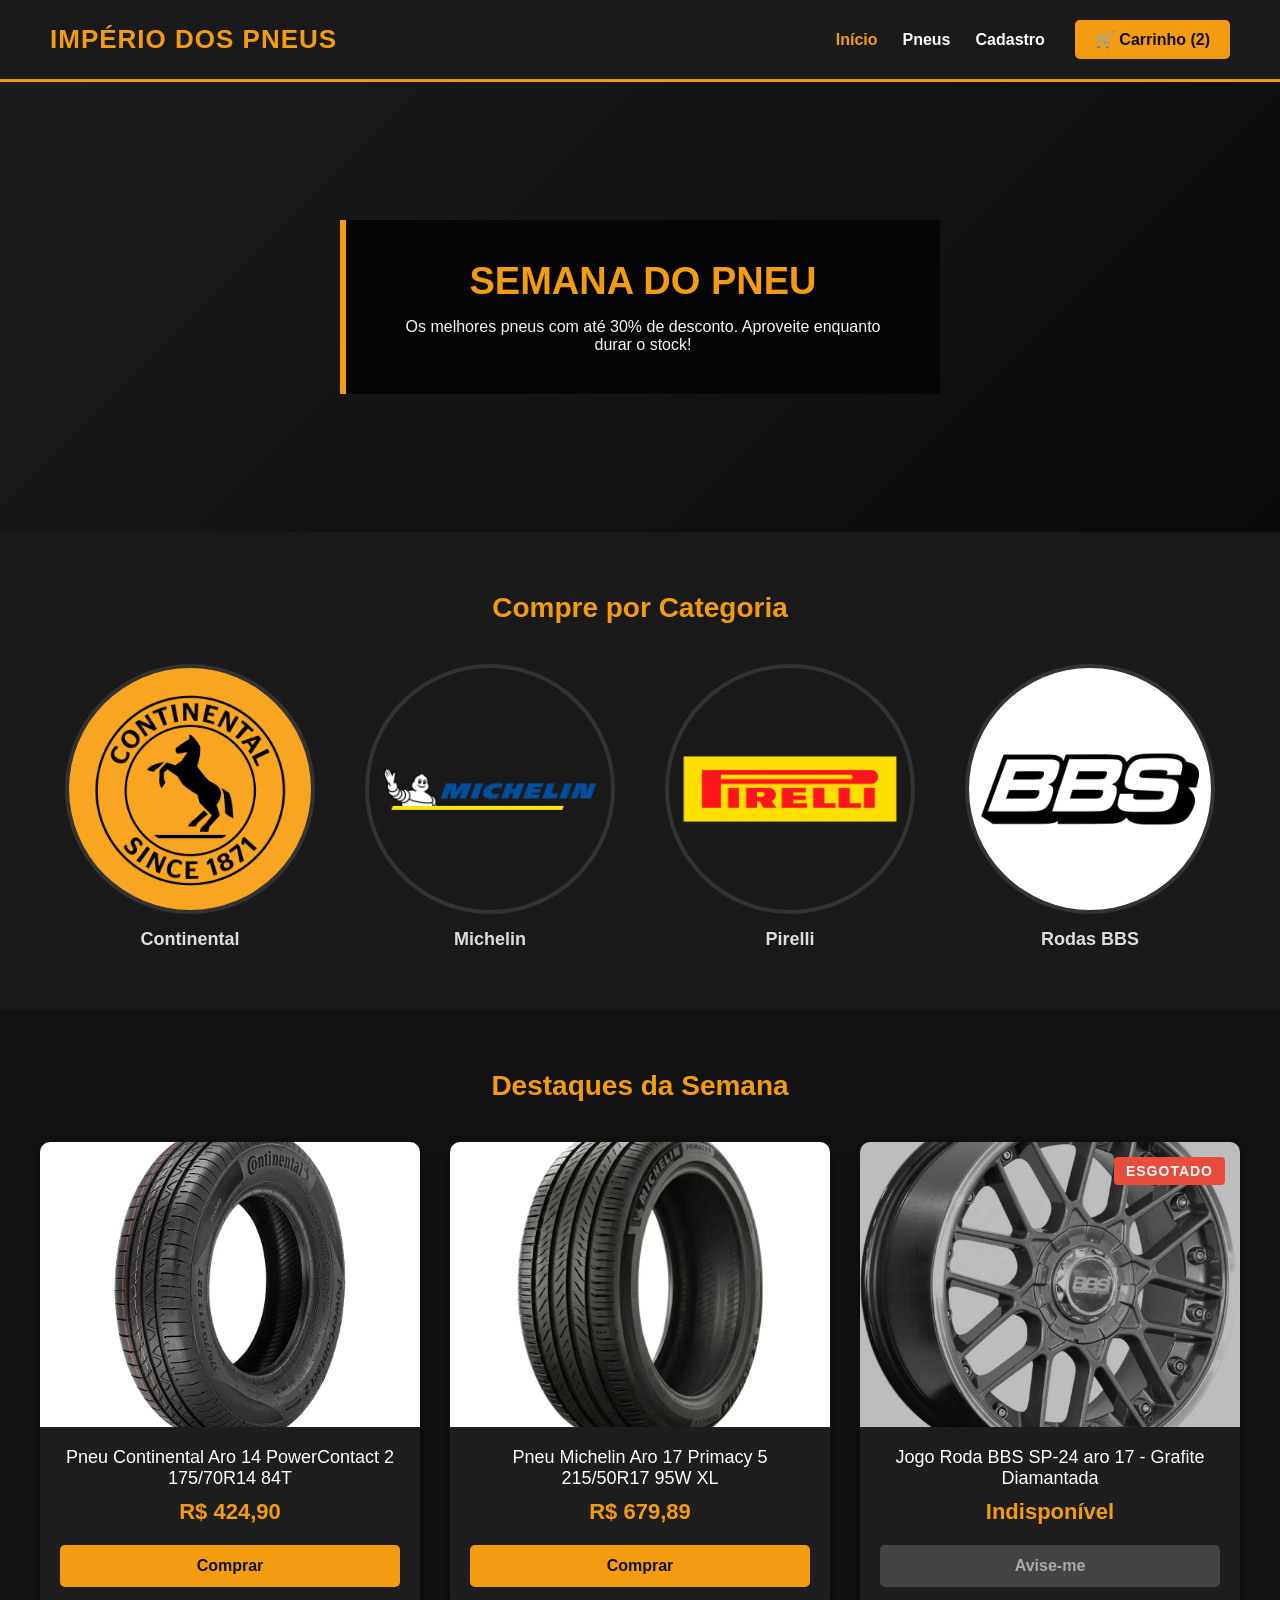
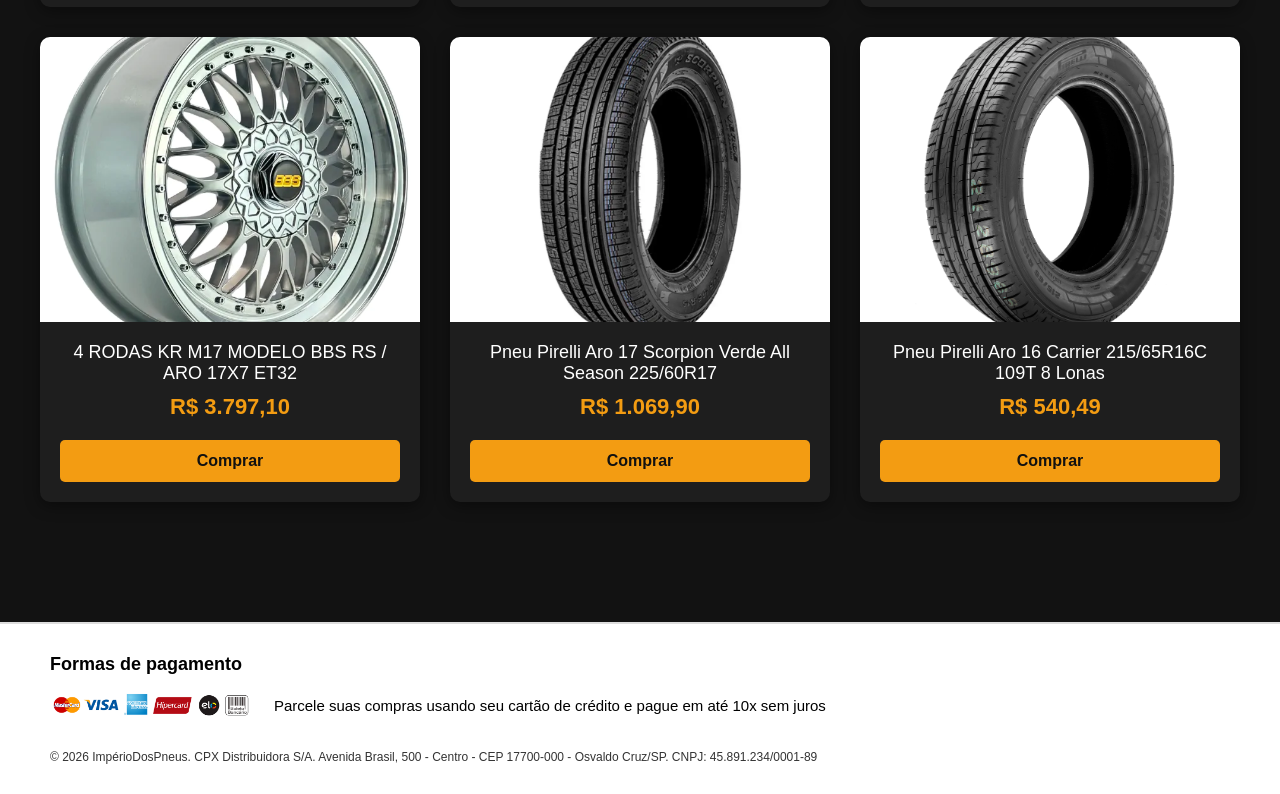
==== index.html @ f96c6e02 "Publicação inicial do e-commerce" ====
<!DOCTYPE html>
<html lang="pt-PT">
<head>
    <meta charset="UTF-8">
    <meta name="viewport" content="width=device-width, initial-scale=1.0">
    <title>Império dos Pneus - Loja Oficial</title>
    <link rel="stylesheet" href="style.css">
</head>
<body>

    <!-- 1. Identidade Visual no Cabeçalho -->
    <header>
        <div class="logo">
            <h1>Império dos Pneus</h1>
        </div>
        <nav>
            <ul>
                <li><a href="index.html" class="active">Início</a></li>
                <li><a href="produto.html">Pneus</a></li>
                <li><a href="cadastro.html">Cadastro</a></li>
            </ul>
            <a href="carrinho.html" class="cart">🛒 Carrinho (2)</a>
        </nav>
    </header>

    <main>
        <!-- 2. Carrossel CSS -->
        <section class="hero">
            <div class="carousel">
                <div class="carousel-slide slide-1">
                    <div class="slide-content">
                        <h2>SEMANA DO PNEU</h2>
                        <p>Os melhores pneus com até 30% de desconto. Aproveite enquanto durar o stock!</p>
                    </div>
                </div>
                <div class="carousel-slide slide-2">
                    <div class="slide-content">
                        <h2>RODAS PREMIUM</h2>
                        <p>Estilo e agressividade para o seu carro. Confira a nova coleção.</p>
                    </div>
                </div>
                <div class="carousel-slide slide-3">
                    <div class="slide-content">
                        <h2>PERFORMANCE TOTAL</h2>
                        <p>Na compra de 4 pneus, ganhe montagem e alinhamento gratuitos!</p>
                    </div>
                </div>
            </div>
        </section>

        <!-- 3. Navegação por Categorias com Imagens Circulares -->
        <section class="categories">
            <h2>Compre por Categoria</h2>
            <div class="category-list">
                <div class="category-item">
                    <img src="img/continental.jpg" alt="Pneus Continental" width="250" height="250" loading="lazy">
                    <p>Continental</p>
                </div>
                <div class="category-item">
                    <img src="img/michelin.jpg" alt="Pneus Michelin" width="250" height="250" loading="lazy">
                    <p>Michelin</p>
                </div>
                <div class="category-item">
                    <img src="img/pirelli.jpg" alt="Pneus Pirelli" width="250" height="250" loading="lazy">
                    <p>Pirelli</p>
                </div>
                <div class="category-item">
                    <img src="img/rodas.jpg" alt="Rodas BBS" width="250" height="250" loading="lazy">
                    <p>Rodas BBS</p>
                </div>
            </div>
        </section>

        <!-- 4. Vitrine de Produtos -->
        <section class="products">
            <h2>Destaques da Semana</h2>
            <div class="product-grid">
                
                <article class="product-card">
                    <figure>
                        <div class="img-container">
                            <img src="img/pneu-continental.jpg" alt="Pneu Continental" width="400" height="300" loading="lazy">
                        </div>
                        <figcaption>
                            <h3>Pneu Continental Aro 14 PowerContact 2 175/70R14 84T</h3>
                            <p class="price">R$ 424,90</p>
                            <a href="produto.html"><button type="button">Comprar</button></a>
                        </figcaption>
                    </figure>
                </article>

                <article class="product-card">
                    <figure>
                        <div class="img-container">
                            <img src="img/pneu-michelin.jpg" alt="Pneu Michelin" width="400" height="300" loading="lazy">
                        </div>
                        <figcaption>
                            <h3>Pneu Michelin Aro 17 Primacy 5 215/50R17 95W XL</h3>
                            <p class="price">R$ 679,89</p>
                            <a href="produto.html"><button type="button">Comprar</button></a>
                        </figcaption>
                    </figure>
                </article>

                <article class="product-card sold-out">
                    <figure>
                        <div class="img-container">
                            <span class="badge">ESGOTADO</span>
                            <img src="img/roda-bbs.jpg" alt="Roda BBS" width="400" height="300" loading="lazy">
                        </div>
                        <figcaption>
                            <h3>Jogo Roda BBS SP-24 aro 17 - Grafite Diamantada</h3>
                            <p class="price">Indisponível</p>
                            <button type="button" disabled>Avise-me</button>
                        </figcaption>
                    </figure>
                </article>

                <article class="product-card">
                    <figure>
                        <div class="img-container">
                            <img src="img/rodas-bbs-2.png" alt="Roda BBS 2" width="400" height="300" loading="lazy">
                        </div>
                        <figcaption>
                            <h3>4 RODAS KR M17 MODELO BBS RS / ARO 17X7 ET32</h3>
                            <p class="price">R$ 3.797,10</p>
                            <a href="carrinho.html"><button type="button">Comprar</button></a>
                        </figcaption>
                    </figure>
                </article>

                <article class="product-card">
                    <figure>
                        <div class="img-container">
                            <img src="img/pneu-pirelli.jpg" alt="Pneu Pirelli" width="400" height="300" loading="lazy">
                        </div>
                        <figcaption>
                            <h3>Pneu Pirelli Aro 17 Scorpion Verde All Season 225/60R17</h3>
                            <p class="price">R$ 1.069,90</p>
                            <a href="carrinho.html"><button type="button">Comprar</button></a>
                        </figcaption>
                    </figure>
                </article>

                <article class="product-card">
                    <figure>
                        <div class="img-container">
                            <img src="img/pneu-pirelli3.jpg" alt="Pneu Pirelli 2" width="400" height="300" loading="lazy">
                        </div>
                        <figcaption>
                            <h3>Pneu Pirelli Aro 16 Carrier 215/65R16C 109T 8 Lonas</h3>
                            <p class="price">R$ 540,49</p>
                            <a href="carrinho.html"><button type="button">Comprar</button></a>
                        </figcaption>
                    </figure>
                </article>

            </div>
        </section>
    </main>

    <footer>
        <div class="footer-conteudo">
            <h3>Formas de pagamento</h3>
            <div class="pagamento-linha">
                <img src="img/cartoes2.png" alt="Visa, Mastercard, Boleto, Pix, etc">
                <p>Parcele suas compras usando seu cartão de crédito e pague em até 10x sem juros</p>
            </div>
            <p class="direitos-autorais">
                &copy; 2026 ImpérioDosPneus. CPX Distribuidora S/A. Avenida Brasil, 500 - Centro - CEP 17700-000 - Osvaldo Cruz/SP. CNPJ: 45.891.234/0001-89
            </p>
        </div>
    </footer>

</body>
</html>
---- style.css ----
/* RESET BÁSICO E LIMPEZA DE LINKS */
* {
    margin: 0;
    padding: 0;
    box-sizing: border-box;
    font-family: 'Segoe UI', Tahoma, Geneva, Verdana, sans-serif;
}

/* Garante que nenhum link normal perca a cor original ou fique azul/roxo */
a, a:link, a:visited {
    text-decoration: none;
    color: inherit;
}

body {
    background-color: #121212;
    color: #f5f5f5;
}

/* 1. CABEÇALHO (Identidade Visual Corrigida) */
header {
    display: flex;
    justify-content: space-between;
    align-items: center;
    padding: 20px 50px;
    background-color: #1a1a1a;
    border-bottom: 3px solid #f39c12;
}

header h1 {
    color: #f39c12;
    font-size: 26px;
    text-transform: uppercase;
    letter-spacing: 1px;
}

nav {
    display: flex;
    align-items: center;
}

nav ul {
    list-style: none;
    display: flex;
    gap: 25px;
    margin: 0;
    padding: 0;
}

nav ul li a, 
nav ul li a:link, 
nav ul li a:visited {
    text-decoration: none;
    color: #ffffff;
    font-weight: bold;
    transition: color 0.3s;
}

nav ul li a:hover, 
nav ul li a.active {
    color: #f39c12;
}

/* Botão do Carrinho no Header */
.cart, 
a.cart, 
a.cart:link, 
a.cart:visited {
    background-color: #f39c12;
    color: #111111 !important;
    padding: 10px 20px;
    border-radius: 5px;
    font-weight: bold;
    cursor: pointer;
    margin-left: 30px;
    text-decoration: none;
    display: inline-block;
    transition: background-color 0.3s;
}

.cart:hover, 
a.cart:hover {
    background-color: #d68910;
    color: #111111 !important;
}

/* 2. CARROSSEL (Scroll-snap) */
.hero {
    width: 100%;
    overflow: hidden;
}

.carousel {
    display: flex;
    overflow-x: auto;
    scroll-snap-type: x mandatory;
    scroll-behavior: smooth;
    scrollbar-width: none;
}

.carousel::-webkit-scrollbar {
    display: none;
}

.carousel-slide {
    flex: 0 0 100%;
    scroll-snap-align: start;
    height: 50vh;
    display: flex;
    justify-content: center;
    align-items: center;
    background: linear-gradient(135deg, #1c1c1c, #0a0a0a);
}

.slide-content {
    background-color: #050505;
    padding: 40px;
    border-left: 6px solid #f39c12;
    text-align: center;
    max-width: 600px;
}

.slide-content h2 {
    color: #f39c12;
    font-size: 38px;
    margin-bottom: 15px;
    text-transform: uppercase;
}

/* 3. CATEGORIAS */
.categories {
    padding: 60px 20px;
    text-align: center;
    background-color: #1a1a1a;
}

.categories h2, .section-title {
    margin-bottom: 40px;
    font-size: 28px;
    color: #f39c12;
    text-align: center;
}

.category-list {
    display: flex;
    justify-content: center;
    gap: 50px;
    flex-wrap: wrap;
}

.category-item {
    display: flex;
    flex-direction: column;
    align-items: center;
    gap: 15px;
    cursor: pointer;
}

.category-item img {
    border-radius: 50%;
    object-fit: cover;
    transition: transform 0.3s ease, border 0.3s ease;
    border: 4px solid #333;
}

.category-item:hover img {
    transform: scale(1.08);
    border: 4px solid #f39c12;
}

.category-item p {
    font-weight: bold;
    font-size: 18px;
    color: #ddd;
}

/* 4. VITRINE DE PRODUTOS */
.products {
    padding: 60px 20px;
    text-align: center;
    background-color: #121212;
}

.products h2 {
    margin-bottom: 40px;
    font-size: 28px;
    color: #f39c12;
}

.product-grid {
    display: grid;
    grid-template-columns: repeat(auto-fit, minmax(320px, 1fr));
    gap: 30px;
    max-width: 1200px;
    margin: 0 auto;
}

.product-card {
    background-color: #1e1e1e;
    border-radius: 10px;
    overflow: hidden;
    transition: transform 0.3s ease, box-shadow 0.3s ease;
    box-shadow: 0 4px 15px rgba(0,0,0,0.4);
}

.product-card:hover {
    box-shadow: 0 8px 25px rgba(243, 156, 18, 0.2);
}

.img-container {
    width: 100%;
    aspect-ratio: 4/3; 
    overflow: hidden; 
    position: relative;
    background-color: #222;
}

.img-container img {
    width: 100%;
    height: 100%;
    object-fit: cover; 
    transition: transform 0.4s ease;
}

.product-card:hover .img-container img {
    transform: scale(1.1);
}

figcaption {
    padding: 20px;
    display: flex;
    flex-direction: column;
    gap: 10px;
}

figcaption h3 {
    font-size: 18px;
    color: #fff;
    font-weight: 500;
}

.price {
    color: #f39c12;
    font-size: 22px;
    font-weight: bold;
}

button, .btn-primary {
    background-color: #f39c12;
    color: #111;
    border: none;
    padding: 12px;
    font-size: 16px;
    font-weight: bold;
    border-radius: 5px;
    cursor: pointer;
    transition: background-color 0.3s;
    margin-top: 10px;
    width: 100%;
}

button:hover, .btn-primary:hover {
    background-color: #d68910;
}

/* 5. PRODUTO ESGOTADO */
.sold-out .img-container img {
    filter: grayscale(100%);
    opacity: 0.7;
}

.sold-out .badge {
    position: absolute;
    top: 15px;
    right: 15px;
    background-color: #e74c3c;
    color: white;
    padding: 6px 12px;
    font-weight: bold;
    font-size: 14px;
    border-radius: 4px;
    z-index: 10;
    letter-spacing: 1px;
}

.sold-out button {
    background-color: #444;
    color: #aaa;
    cursor: not-allowed;
}

.sold-out button:hover {
    background-color: #444;
}

/* RODAPÉ */
footer {
    background-color: #ffffff;
    color: #000000;
    padding: 30px 50px;
    border-top: 2px solid #ddd;
    font-family: Arial, sans-serif;
    margin-top: 60px;
}

.footer-conteudo h3 {
    font-size: 18px;
    margin-bottom: 15px;
}

.pagamento-linha {
    display: flex;
    align-items: center;
    gap: 20px;
    margin-bottom: 30px;
}

.pagamento-linha img {
    height: 30px;
}

.pagamento-linha p {
    font-size: 15px;
}

.direitos-autorais {
    font-size: 12px;
    color: #333;
}

/* ==================== ESTRUTURA PARTE 2 ==================== */
.page-container {
    max-width: 1200px;
    margin: 40px auto;
    padding: 0 20px;
}

.breadcrumb {
    margin-bottom: 20px;
    font-size: 0.9rem;
    color: #aaa;
}

.breadcrumb a, .breadcrumb a:link, .breadcrumb a:visited {
    color: #f39c12;
    text-decoration: none;
}

/* DETALHES DO PRODUTO */
.product-details {
    display: flex;
    gap: 40px;
    background: #1e1e1e;
    padding: 30px;
    border-radius: 10px;
}

.product-gallery {
    flex: 1;
    display: flex;
    flex-direction: column;
    gap: 15px;
}

.main-image {
    width: 100%;
    aspect-ratio: 4/3;
    object-fit: cover;
    border-radius: 8px;
    border: 2px solid #333;
}

.thumbnails {
    display: flex;
    gap: 10px;
}

.thumb {
    width: 80px;
    height: 80px;
    object-fit: cover;
    border-radius: 6px;
    cursor: pointer;
    border: 2px solid transparent;
    transition: border-color 0.3s;
}

.thumb:hover, .thumb.active {
    border-color: #f39c12;
}

.product-info {
    flex: 1;
    display: flex;
    flex-direction: column;
    gap: 15px;
}

.rating {
    color: #f39c12;
}

.old-price {
    text-decoration: line-through;
    color: #888;
    margin-right: 10px;
}

.current-price {
    font-size: 2rem;
    font-weight: bold;
    color: #f39c12;
}

.price-container {
    display: flex;
    align-items: center;
}

.options-group select {
    padding: 10px;
    background: #2b2b2b;
    color: #fff;
    border: 1px solid #444;
    border-radius: 5px;
    width: 100%;
    margin-top: 5px;
}

.btn-link {
    text-decoration: none;
    display: block;
}

/* TABELA DE ESPECIFICAÇÕES */
.specs-section {
    margin-top: 40px;
    background: #1e1e1e;
    padding: 30px;
    border-radius: 10px;
}

.specs-section h2 {
    color: #f39c12;
    margin-bottom: 20px;
}

.specs-table {
    width: 100%;
    border-collapse: collapse;
}

.specs-table th, .specs-table td {
    padding: 12px 15px;
    text-align: left;
    border-bottom: 1px solid #333;
}

.specs-table th {
    color: #f39c12;
    width: 30%;
}

.specs-table tr:nth-child(even) {
    background-color: #2a2a2a;
}

/* CARRINHO DE COMPRAS */
.cart-layout {
    display: flex;
    gap: 30px;
}

.cart-items {
    flex: 2;
    background: #1e1e1e;
    padding: 25px;
    border-radius: 10px;
}

.cart-table {
    width: 100%;
    border-collapse: collapse;
}

.cart-table caption {
    caption-side: top;
    text-align: left;
    color: #aaa;
    margin-bottom: 15px;
}

.cart-table th, .cart-table td {
    padding: 12px;
    border-bottom: 1px solid #333;
    text-align: left;
}

.cart-table th {
    color: #f39c12;
}

.product-cell {
    display: flex;
    align-items: center;
    gap: 15px;
}

.cart-thumb {
    width: 64px;
    height: 64px;
    object-fit: cover;
    border-radius: 4px;
}

.qty-input {
    width: 60px;
    padding: 6px;
    background: #2b2b2b;
    color: #fff;
    border: 1px solid #444;
    border-radius: 4px;
}

.btn-remove {
    background: #e74c3c;
    color: white;
    border: none;
    padding: 6px 12px;
    border-radius: 4px;
    cursor: pointer;
    width: auto;
    margin: 0;
}

.btn-remove:hover {
    background: #c0392b;
}

.cart-table tfoot td {
    background: #1b4332;
    color: #40c057;
    text-align: center;
    font-weight: bold;
}

.order-summary {
    flex: 1;
    background: #1e1e1e;
    padding: 25px;
    border-radius: 10px;
    height: fit-content;
    display: flex;
    flex-direction: column;
    gap: 15px;
}

.order-summary h2 {
    color: #f39c12;
}

.summary-line {
    display: flex;
    justify-content: space-between;
}

.free-shipping {
    color: #40c057;
    font-weight: bold;
}

.coupon-input-group {
    display: flex;
    gap: 5px;
    margin-top: 5px;
}

.coupon-input-group input {
    flex: 1;
    padding: 8px;
    background: #2b2b2b;
    color: #fff;
    border: 1px solid #444;
    border-radius: 4px;
}

.coupon-input-group button {
    padding: 8px 12px;
    background: #444;
    color: white;
    border: none;
    border-radius: 4px;
    cursor: pointer;
    margin: 0;
    width: auto;
}

.total-line {
    font-size: 1.3rem;
    font-weight: bold;
    color: #f39c12;
    border-top: 1px solid #333;
    padding-top: 10px;
}

.btn-checkout, 
a.btn-checkout:link, 
a.btn-checkout:visited {
    display: block;
    background: #40c057;
    color: #111 !important;
    text-align: center;
    padding: 14px;
    border-radius: 6px;
    text-decoration: none;
    font-weight: bold;
}

.btn-checkout:hover {
    background: #2f9e44;
    color: #111 !important;
}

/* FORMULÁRIO E CHECKOUT */
.checkout-form {
    background: #1e1e1e;
    padding: 30px;
    border-radius: 10px;
    display: flex;
    flex-direction: column;
    gap: 25px;
}

fieldset {
    border: 1px solid #333;
    border-radius: 6px;
    padding: 20px;
    display: flex;
    flex-direction: column;
    gap: 15px;
}

legend {
    padding: 0 10px;
    font-weight: bold;
    color: #f39c12;
}

.form-group {
    display: flex;
    flex-direction: column;
    gap: 5px;
    flex: 1;
}

.form-row {
    display: flex;
    gap: 15px;
}

label {
    font-size: 0.9rem;
}

input[type="text"],
input[type="email"],
input[type="tel"],
input[type="date"],
input[type="password"],
select {
    padding: 10px;
    background: #2b2b2b;
    color: #fff;
    border: 1px solid #444;
    border-radius: 4px;
    outline: none;
    transition: all 0.2s;
}

/* PSEUDO-CLASSES SOLICITADAS PELO PROFESSOR */
input:focus, select:focus {
    border-color: #f39c12;
    box-shadow: 0 0 0 3px rgba(243, 156, 18, 0.2);
}

input:focus:valid {
    border-color: #40c057;
    box-shadow: 0 0 0 3px rgba(64, 192, 87, 0.2);
}

input:focus:invalid {
    border-color: #e74c3c;
    box-shadow: 0 0 0 3px rgba(231, 76, 60, 0.2);
}

.payment-options {
    display: flex;
    gap: 15px;
}

.payment-card {
    flex: 1;
    border: 1px solid #333;
    background: #2b2b2b;
    padding: 15px;
    border-radius: 6px;
    cursor: pointer;
    display: flex;
    align-items: center;
    gap: 10px;
}

.payment-card:has(input:checked) {
    border-color: #f39c12;
    background-color: #382404;
}

.terms-group a, 
.terms-group a:link, 
.terms-group a:visited {
    color: #f39c12;
    text-decoration: underline;
}

.btn-submit {
    background: #f39c12;
    color: #111;
    padding: 16px;
    border: none;
    border-radius: 6px;
    font-size: 1.1rem;
    font-weight: bold;
    cursor: pointer;
    margin: 0;
}

.btn-submit:hover {
    background: #d68910;
}

/* RESPONSIVIDADE */
@media (max-width: 768px) {
    .product-details, 
    .cart-layout, 
    .payment-options, 
    .form-row {
        flex-direction: column;
    }
}
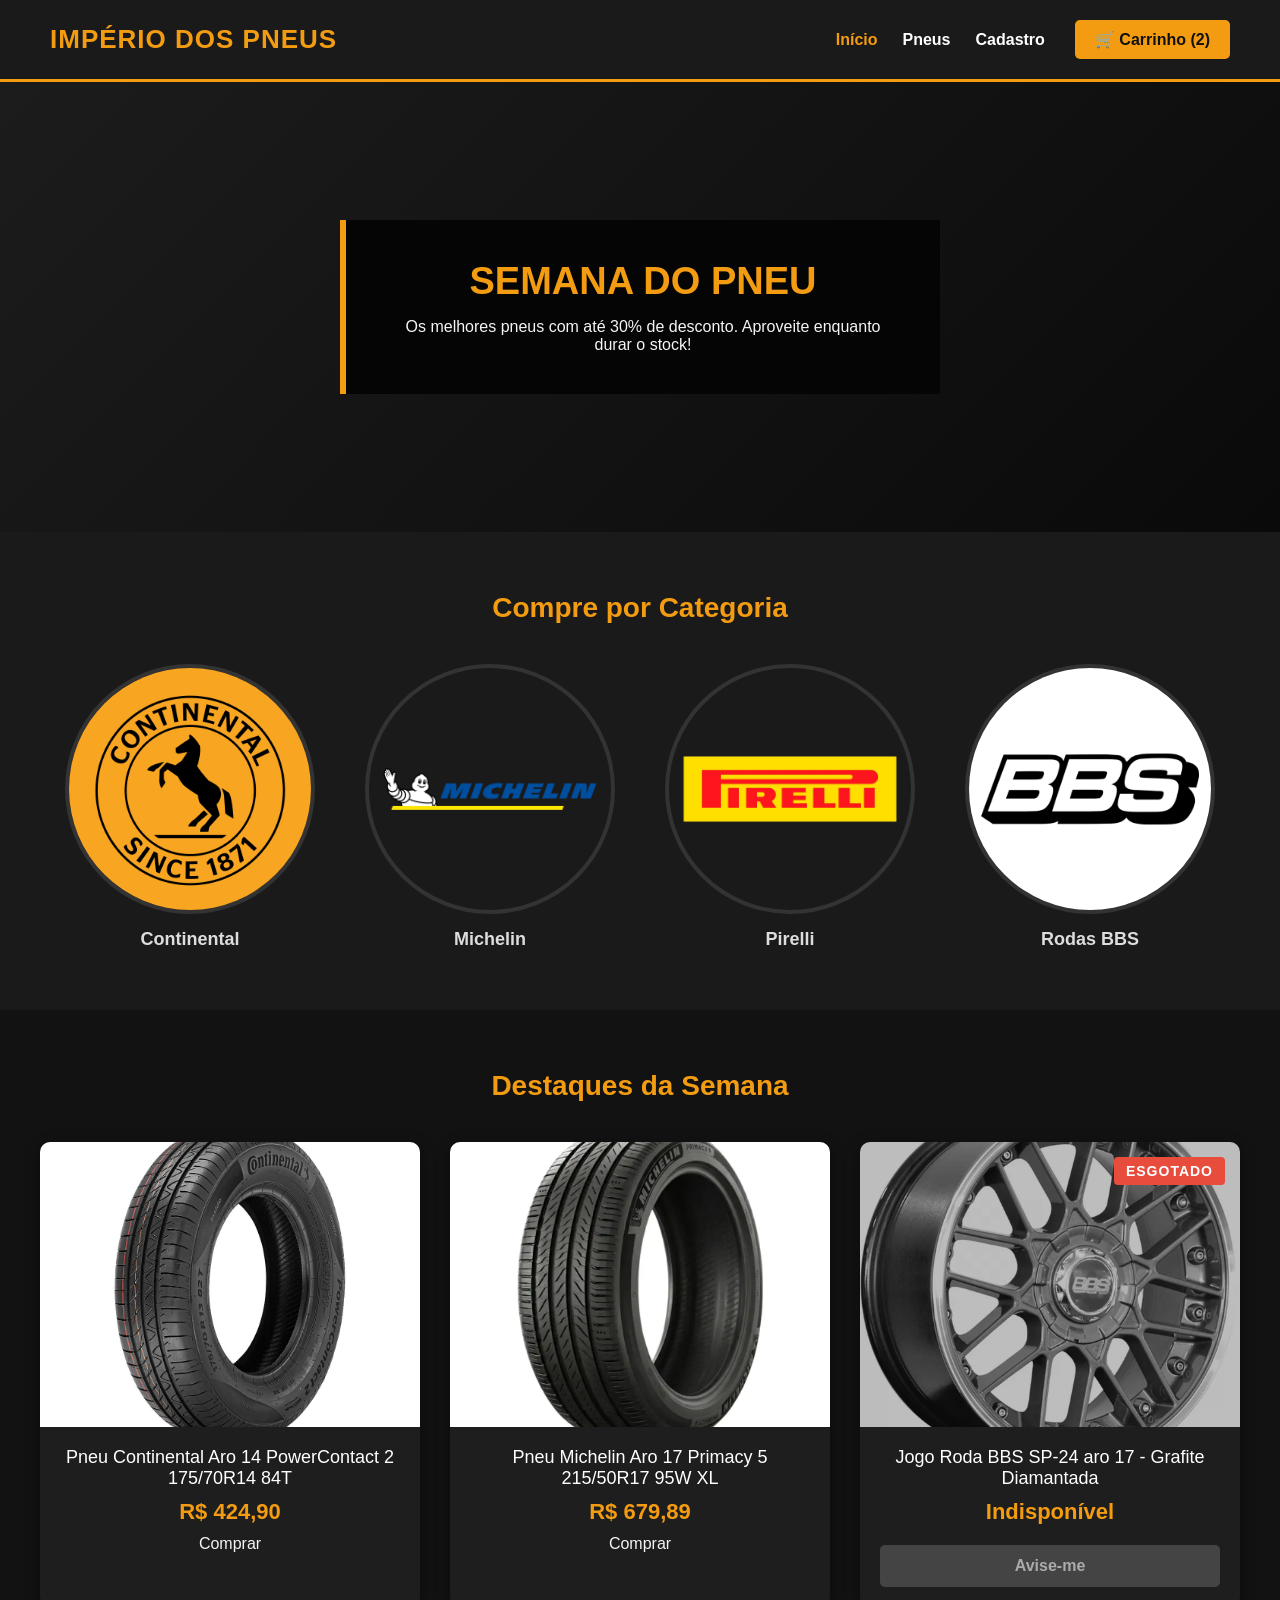
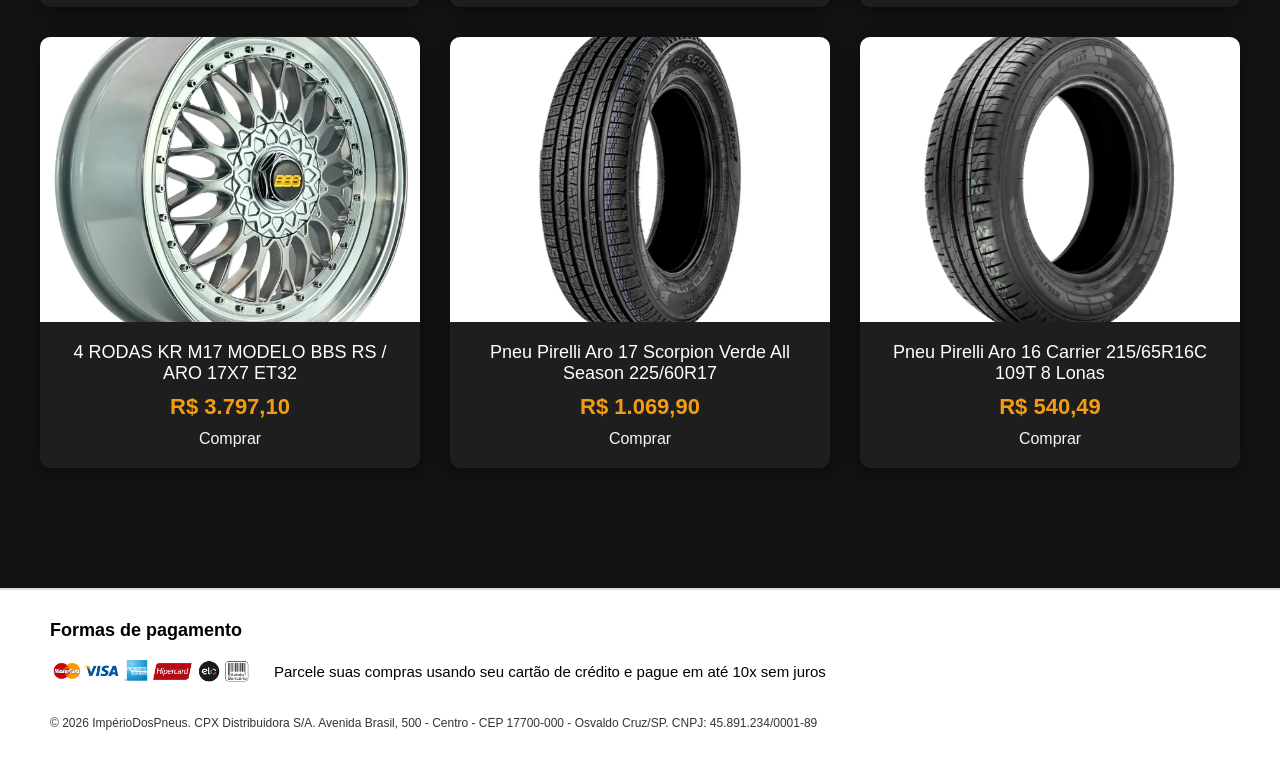
==== commit 1ffdb9c1: "fix: correcao de erros de validacao W3C na Missao 2" ====
--- a/index.html
+++ b/index.html
@@ -84,7 +84,7 @@
                         <figcaption>
                             <h3>Pneu Continental Aro 14 PowerContact 2 175/70R14 84T</h3>
                             <p class="price">R$ 424,90</p>
-                            <a href="produto.html"><button type="button">Comprar</button></a>
+                            <a href="produto.html" class="button">Comprar</a>
                         </figcaption>
                     </figure>
                 </article>
@@ -97,7 +97,7 @@
                         <figcaption>
                             <h3>Pneu Michelin Aro 17 Primacy 5 215/50R17 95W XL</h3>
                             <p class="price">R$ 679,89</p>
-                            <a href="produto.html"><button type="button">Comprar</button></a>
+                            <a href="produto.html" class="button">Comprar</a>
                         </figcaption>
                     </figure>
                 </article>
@@ -124,7 +124,7 @@
                         <figcaption>
                             <h3>4 RODAS KR M17 MODELO BBS RS / ARO 17X7 ET32</h3>
                             <p class="price">R$ 3.797,10</p>
-                            <a href="carrinho.html"><button type="button">Comprar</button></a>
+                            <a href="carrinho.html" class="button">Comprar</a>
                         </figcaption>
                     </figure>
                 </article>
@@ -137,7 +137,7 @@
                         <figcaption>
                             <h3>Pneu Pirelli Aro 17 Scorpion Verde All Season 225/60R17</h3>
                             <p class="price">R$ 1.069,90</p>
-                            <a href="carrinho.html"><button type="button">Comprar</button></a>
+                            <a href="carrinho.html" class="button">Comprar</a>
                         </figcaption>
                     </figure>
                 </article>
@@ -150,7 +150,7 @@
                         <figcaption>
                             <h3>Pneu Pirelli Aro 16 Carrier 215/65R16C 109T 8 Lonas</h3>
                             <p class="price">R$ 540,49</p>
-                            <a href="carrinho.html"><button type="button">Comprar</button></a>
+                            <a href="carrinho.html" class="button">Comprar</a>
                         </figcaption>
                     </figure>
                 </article>
